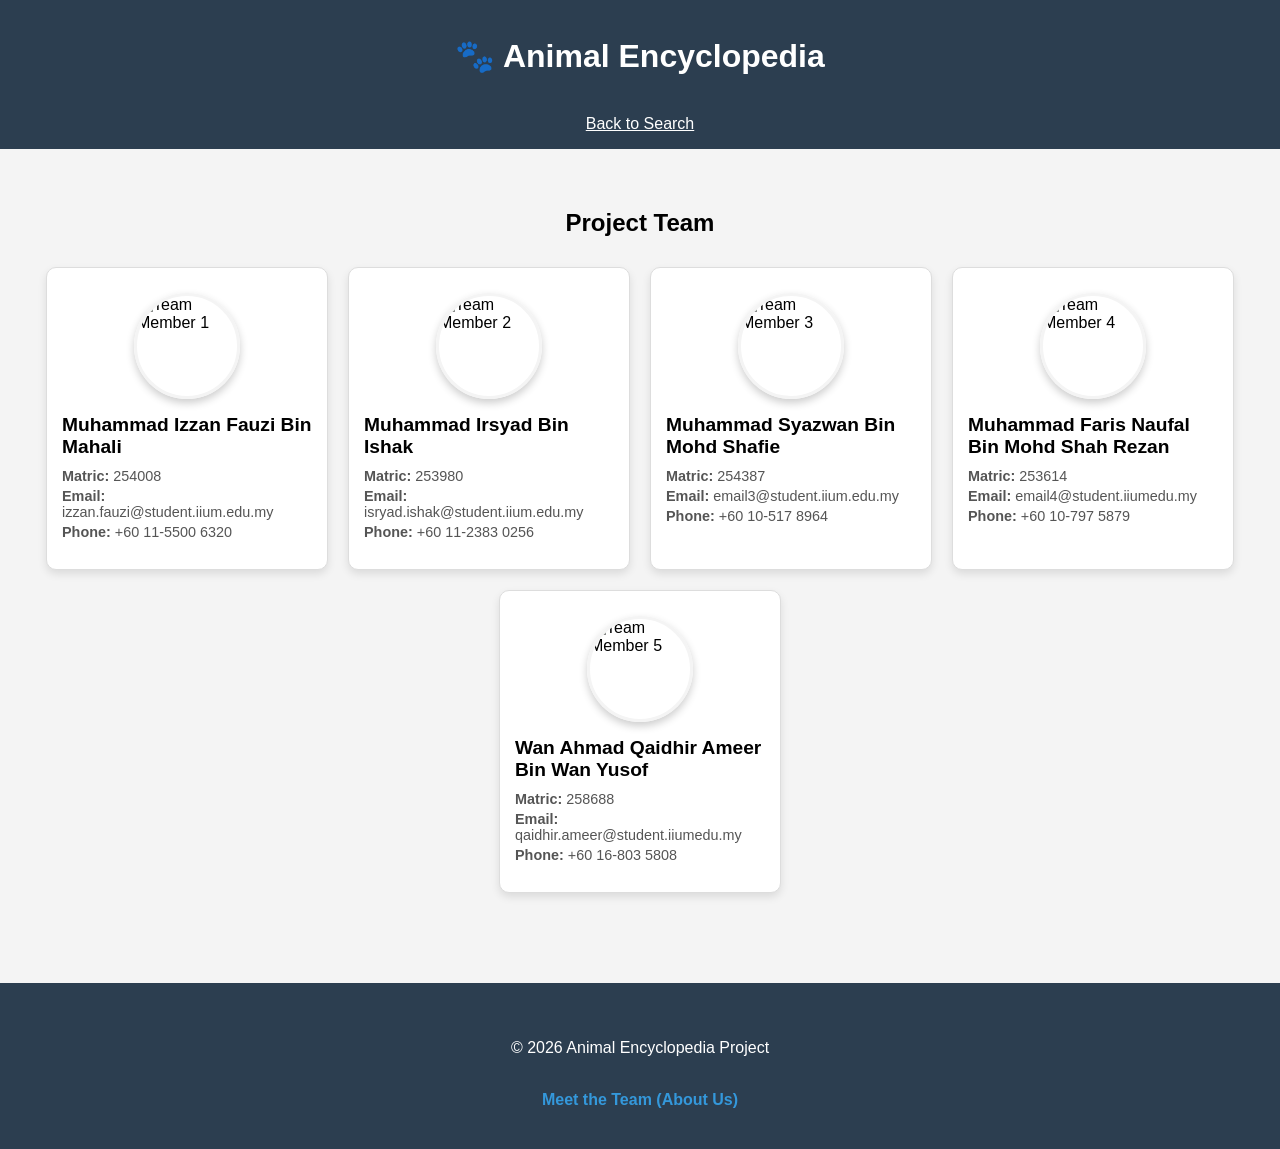
==== about.html @ 14aa9655 "New footer Co-authored-by: Copilot <copilot@github.com>" ====
<!DOCTYPE html>
<html lang="en">
<head>
  <meta charset="UTF-8">
  <meta name="viewport" content="width=device-width, initial-scale=1.0">
  <title>About Us - Animal Encyclopedia</title>
  <link rel = "stylesheet" href = "searchFinder.css"> 
  <link rel = "stylesheet" href = "footer.css">      
</head>
<body>

  <header>
    <h1>🐾 Animal Encyclopedia</h1>
    <br>
    <a href = "searchFinder.html" style = "color: white; text-decoration: underline;">Back to Search</a> 
  </header>

  <main class = "about-content" style = "padding: 40px;">
    <h2 style = "text-align: center; margin-bottom: 30px;">Project Team</h2>
    
    <div class="team-wrapper">
      
      <div class = "portfolio-container">
        <img src = "member1.jpg" alt = "Team Member 1" class = "profile-pic">
        <div class = "portfolio-details">
          <h3>Muhammad Izzan Fauzi Bin Mahali</h3>
          <p><strong>Matric:</strong> 254008</p>
          <p><strong>Email:</strong> izzan.fauzi@student.iium.edu.my</p>
          <p><strong>Phone:</strong> +60 11-5500 6320</p>
        </div>
      </div>

      <div class = "portfolio-container">
        <img src = "member2.jpg" alt = "Team Member 2" class = "profile-pic">
        <div class = "portfolio-details">
          <h3>Muhammad Irsyad Bin Ishak</h3>
          <p><strong>Matric:</strong> 253980</p>
          <p><strong>Email:</strong> isryad.ishak@student.iium.edu.my</p>
          <p><strong>Phone:</strong> +60 11-2383 0256</p>
        </div>
      </div>

      <div class = "portfolio-container">
        <img src = "member3.jpg" alt = "Team Member 3" class = "profile-pic">
        <div class = "portfolio-details">
          <h3>Muhammad Syazwan Bin Mohd Shafie</h3>
          <p><strong>Matric:</strong> 254387</p>
          <p><strong>Email:</strong> email3@student.iium.edu.my</p>
          <p><strong>Phone:</strong> +60 10-517 8964</p>
        </div>
      </div>

      <div class = "portfolio-container">
        <img src = "member4.jpg" alt = "Team Member 4" class = "profile-pic">
        <div class = "portfolio-details">
          <h3>Muhammad Faris Naufal Bin Mohd Shah Rezan</h3>
          <p><strong>Matric:</strong> 253614</p>
          <p><strong>Email:</strong> email4@student.iiumedu.my</p>
          <p><strong>Phone:</strong> +60 10-797 5879</p>
        </div>
      </div>

      <div class = "portfolio-container">
        <img src = "member5.jpg" alt = "Team Member 5" class = "profile-pic">
        <div class = "portfolio-details">
          <h3>Wan Ahmad Qaidhir Ameer Bin Wan Yusof</h3>
          <p><strong>Matric:</strong> 258688</p>
          <p><strong>Email:</strong> qaidhir.ameer@student.iiumedu.my</p>
          <p><strong>Phone:</strong> +60 16-803 5808</p>
        </div>
      </div>

    </div>
  </main>

  <div id = "footer-placeholder"></div>
  <script src = "component.js"></script>

</body>
</html>
---- searchFinder.css ----
body {
  font-family: Arial, sans-serif;
  margin: 0;
  background: #f4f4f4;
  overflow: hidden; /* Lock scrolling initially */
}

/* Add this utility class right below the body rule */
.allow-scroll {
  overflow: auto; 
}

header {
  background: #2c3e50;
  color: white;
  padding: 1rem;
  text-align: center;
}

.controls {
  display: flex;
  justify-content: center;
  gap: 10px;
  margin: 20px;
}

input, select {
  padding: 8px;
  font-size: 16px;
}

.container {
  display: grid;
  grid-template-columns: repeat(auto-fit, minmax(200px, 1fr));
  gap: 20px;
  padding: 20px;
}

.card {
  background: white;
  padding: 15px;
  border-radius: 10px;
  box-shadow: 0 2px 5px rgba(0,0,0,0.1);
  cursor: pointer;
  transition: transform 0.2s;
}

.card:hover {
  transform: scale(1.05);
}

.details {
  position: fixed;
  top: 0;
  left: 0;
  width: 100%;
  height: 100%;
  background: rgba(0,0,0,0.7);
  display: none;
  justify-content: center;
  align-items: center;
}

.details-content {
  background: white;
  padding: 20px;
  border-radius: 10px;
  max-width: 400px;
  width: 90%;
}

.close {
  float: right;
  cursor: pointer;
  font-size: 18px;
  color: red;
}
---- footer.css ----
/* --- Footer Team Portfolio Styles --- */
.site-footer {
  background-color: #2c3e50; 
  color: white;
  padding: 40px 20px;
  margin-top: 50px; 
  text-align: center; /* Centers the "Project Team" title */
}

.site-footer h2 {
  margin: 0 0 30px 0;
  font-size: 2rem;
  letter-spacing: 1px;
}

/* This wrapper holds all 5 cards and spaces them out */
.team-wrapper {
  display: flex;
  flex-wrap: wrap; /* Allows cards to wrap to the next line on small screens */
  justify-content: center;
  gap: 20px; /* Space between each team member card */
  max-width: 1400px;
  margin: 0 auto;
}

/* The individual member card */
/* 1. Update the card background so it looks good on a light page */
.portfolio-container {
  display: flex;
  flex-direction: column;
  align-items: center;
  background: white; /* Changed from transparent to solid white */
  padding: 25px 15px;
  border-radius: 10px;
  border: 1px solid #ddd; /* Light gray border */
  box-shadow: 0 4px 8px rgba(0,0,0,0.1); /* Added a nice soft shadow */
  width: 250px; 
  transition: transform 0.2s ease; 
}

/* Small hover effect to make the cards feel interactive */
.portfolio-container:hover {
  transform: translateY(-10px);
  background: rgba(255, 255, 255, 0.1);
}

.profile-pic {
  width: 100px;
  height: 100px;
  border-radius: 50%; 
  object-fit: cover; 
  border: 3px solid #f4f4f4;
  box-shadow: 0 4px 8px rgba(0,0,0,0.2);
  margin-bottom: 15px; /* Space between picture and name */
}

.portfolio-details h3 {
  margin: 0 0 10px 0;
  font-size: 1.2rem;
}

/* 2. Change the detail text color to dark gray so you can read it! */
.portfolio-details p {
  margin: 4px 0;
  font-size: 0.9rem;
  color: #555; /* Changed from #ecf0f1 (white) to #555 (dark gray) */
}
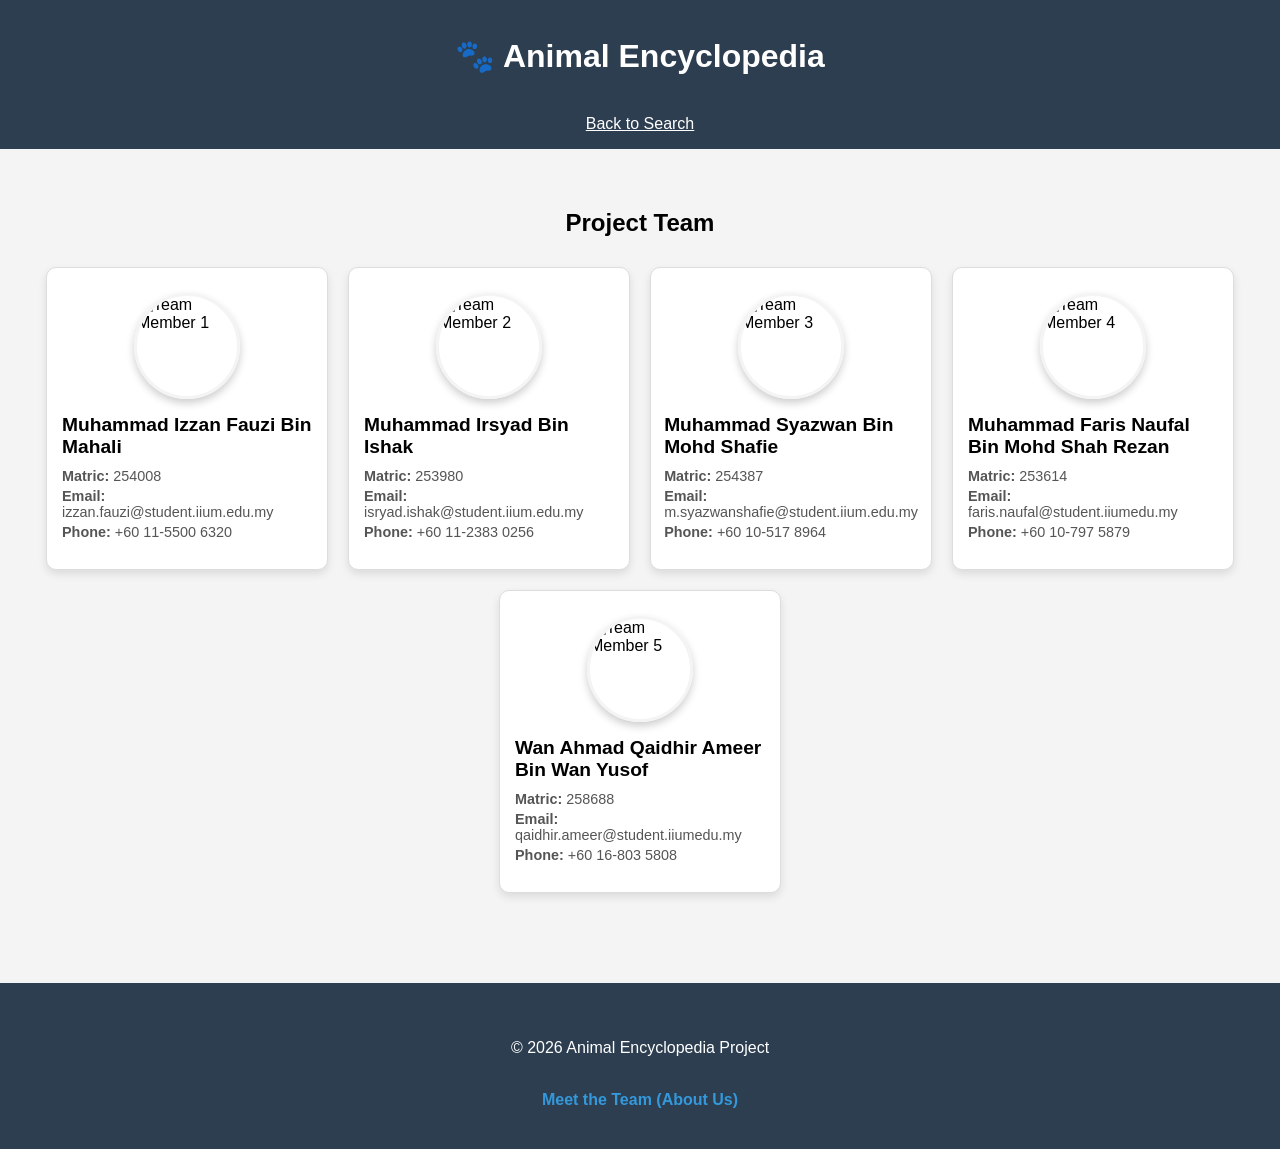
==== commit 86293576: "Minor adjustment" ====
--- a/about.html
+++ b/about.html
@@ -7,7 +7,7 @@
   <link rel = "stylesheet" href = "searchFinder.css"> 
   <link rel = "stylesheet" href = "footer.css">      
 </head>
-<body>
+<body class = "allow-scroll">
 
   <header>
     <h1>🐾 Animal Encyclopedia</h1>
@@ -21,7 +21,7 @@
     <div class="team-wrapper">
       
       <div class = "portfolio-container">
-        <img src = "member1.jpg" alt = "Team Member 1" class = "profile-pic">
+        <img src = "picture/member1.jpg" alt = "Team Member 1" class = "profile-pic">
         <div class = "portfolio-details">
           <h3>Muhammad Izzan Fauzi Bin Mahali</h3>
           <p><strong>Matric:</strong> 254008</p>
@@ -31,7 +31,7 @@
       </div>
 
       <div class = "portfolio-container">
-        <img src = "member2.jpg" alt = "Team Member 2" class = "profile-pic">
+        <img src = "picture/member2.jpg" alt = "Team Member 2" class = "profile-pic">
         <div class = "portfolio-details">
           <h3>Muhammad Irsyad Bin Ishak</h3>
           <p><strong>Matric:</strong> 253980</p>
@@ -41,27 +41,27 @@
       </div>
 
       <div class = "portfolio-container">
-        <img src = "member3.jpg" alt = "Team Member 3" class = "profile-pic">
+        <img src = "picture/member3.jpg" alt = "Team Member 3" class = "profile-pic">
         <div class = "portfolio-details">
           <h3>Muhammad Syazwan Bin Mohd Shafie</h3>
           <p><strong>Matric:</strong> 254387</p>
-          <p><strong>Email:</strong> email3@student.iium.edu.my</p>
+          <p><strong>Email:</strong> m.syazwanshafie@student.iium.edu.my</p>
           <p><strong>Phone:</strong> +60 10-517 8964</p>
         </div>
       </div>
 
       <div class = "portfolio-container">
-        <img src = "member4.jpg" alt = "Team Member 4" class = "profile-pic">
+        <img src = "picture/member4.jpg" alt = "Team Member 4" class = "profile-pic">
         <div class = "portfolio-details">
           <h3>Muhammad Faris Naufal Bin Mohd Shah Rezan</h3>
           <p><strong>Matric:</strong> 253614</p>
-          <p><strong>Email:</strong> email4@student.iiumedu.my</p>
+          <p><strong>Email:</strong> faris.naufal@student.iiumedu.my</p>
           <p><strong>Phone:</strong> +60 10-797 5879</p>
         </div>
       </div>
 
       <div class = "portfolio-container">
-        <img src = "member5.jpg" alt = "Team Member 5" class = "profile-pic">
+        <img src = "picture/member5.jpg" alt = "Team Member 5" class = "profile-pic">
         <div class = "portfolio-details">
           <h3>Wan Ahmad Qaidhir Ameer Bin Wan Yusof</h3>
           <p><strong>Matric:</strong> 258688</p>
--- a/searchFinder.css
+++ b/searchFinder.css
@@ -5,7 +5,6 @@
   overflow: hidden; /* Lock scrolling initially */
 }
 
-/* Add this utility class right below the body rule */
 .allow-scroll {
   overflow: auto; 
 }
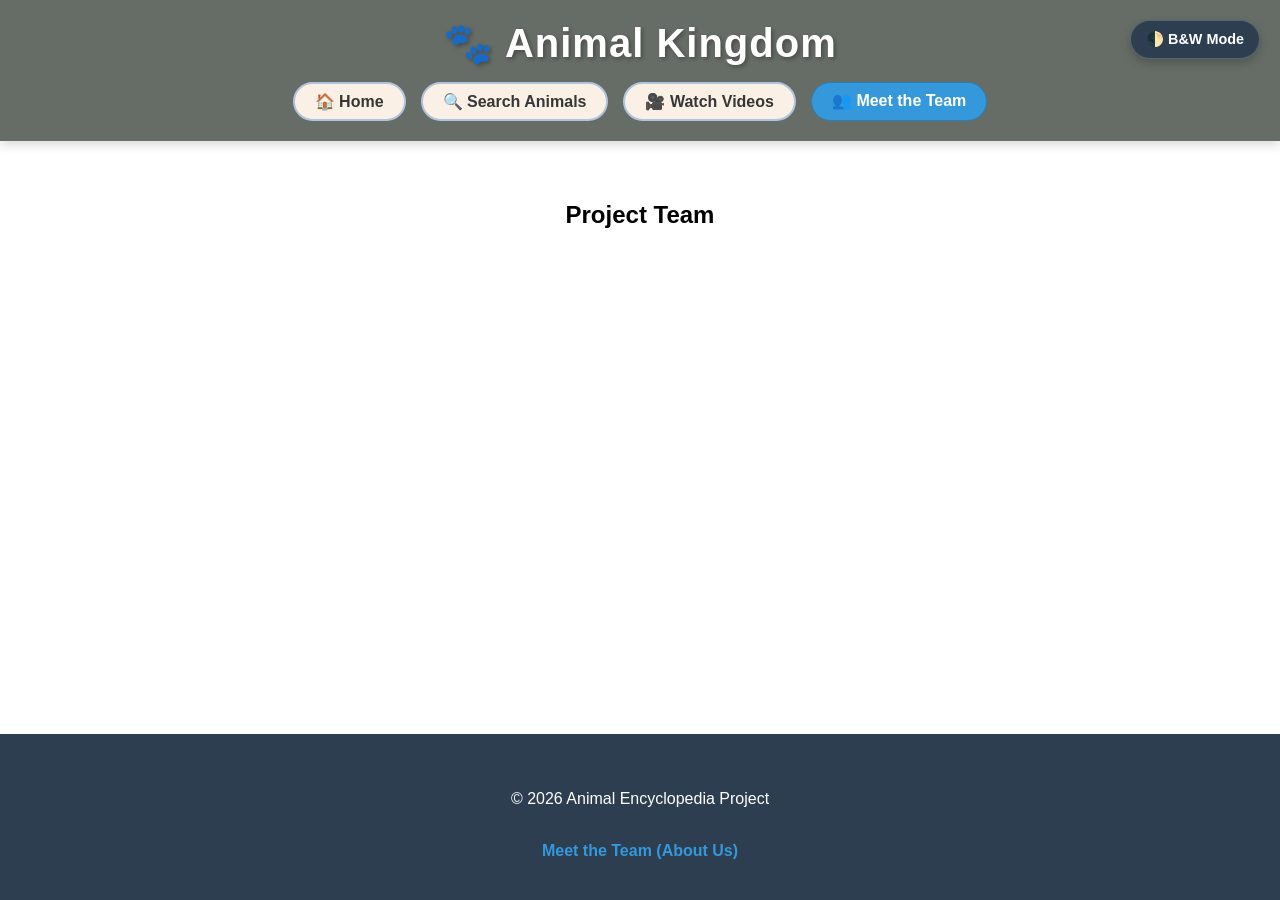
==== commit f416a6ad: "Merge 3f6cbb5240d3ae151149fb7f0b6da301e9db4cde into b7578bbd49a825073e89abdc458006cedf55699a" ====
--- a/about.html
+++ b/about.html
@@ -3,78 +3,35 @@
 <head>
   <meta charset="UTF-8">
   <meta name="viewport" content="width=device-width, initial-scale=1.0">
-  <title>About Us - Animal Encyclopedia</title>
-  <link rel = "stylesheet" href = "searchFinder.css"> 
-  <link rel = "stylesheet" href = "footer.css">      
+  <title>Meet the Team</title>
+  
+  <link rel="stylesheet" href="background.css"> 
+  <link rel="stylesheet" href="footer.css">      
+  <link rel="stylesheet" href="header.css">
+  <link rel="stylesheet" href="about.css">
 </head>
-<body class = "allow-scroll">
+<body>
 
   <header>
-    <h1>🐾 Animal Encyclopedia</h1>
-    <br>
-    <a href = "searchFinder.html" style = "color: white; text-decoration: underline;">Back to Search</a> 
+    <h1 title="Animal Kingdom Project">🐾 Animal Kingdom</h1>
+    <div class="header-nav">
+      <a href="index.html" title="Return to the main welcome screen">🏠 Home</a>
+      <a href="encyclopedia.html" title="Explore and filter the interactive animal database">🔍 Search Animals</a>
+      <a href="video.html" title="Watch educational animal documentaries">🎥 Watch Videos</a>
+      <a href="about.html" class="active-nav" title="View the student developers behind this project">👥 Meet the Team</a>
+    </div>
   </header>
 
-  <main class = "about-content" style = "padding: 40px;">
-    <h2 style = "text-align: center; margin-bottom: 30px;">Project Team</h2>
+  <main class="about-content">
+    <h2>Project Team</h2>
     
-    <div class="team-wrapper">
-      
-      <div class = "portfolio-container">
-        <img src = "picture/member1.jpg" alt = "Team Member 1" class = "profile-pic">
-        <div class = "portfolio-details">
-          <h3>Muhammad Izzan Fauzi Bin Mahali</h3>
-          <p><strong>Matric:</strong> 254008</p>
-          <p><strong>Email:</strong> izzan.fauzi@student.iium.edu.my</p>
-          <p><strong>Phone:</strong> +60 11-5500 6320</p>
-        </div>
-      </div>
-
-      <div class = "portfolio-container">
-        <img src = "picture/member2.jpg" alt = "Team Member 2" class = "profile-pic">
-        <div class = "portfolio-details">
-          <h3>Muhammad Irsyad Bin Ishak</h3>
-          <p><strong>Matric:</strong> 253980</p>
-          <p><strong>Email:</strong> isryad.ishak@student.iium.edu.my</p>
-          <p><strong>Phone:</strong> +60 11-2383 0256</p>
-        </div>
-      </div>
-
-      <div class = "portfolio-container">
-        <img src = "picture/member3.jpg" alt = "Team Member 3" class = "profile-pic">
-        <div class = "portfolio-details">
-          <h3>Muhammad Syazwan Bin Mohd Shafie</h3>
-          <p><strong>Matric:</strong> 254387</p>
-          <p><strong>Email:</strong> m.syazwanshafie@student.iium.edu.my</p>
-          <p><strong>Phone:</strong> +60 10-517 8964</p>
-        </div>
-      </div>
-
-      <div class = "portfolio-container">
-        <img src = "picture/member4.jpg" alt = "Team Member 4" class = "profile-pic">
-        <div class = "portfolio-details">
-          <h3>Muhammad Faris Naufal Bin Mohd Shah Rezan</h3>
-          <p><strong>Matric:</strong> 253614</p>
-          <p><strong>Email:</strong> faris.naufal@student.iiumedu.my</p>
-          <p><strong>Phone:</strong> +60 10-797 5879</p>
-        </div>
-      </div>
-
-      <div class = "portfolio-container">
-        <img src = "picture/member5.jpg" alt = "Team Member 5" class = "profile-pic">
-        <div class = "portfolio-details">
-          <h3>Wan Ahmad Qaidhir Ameer Bin Wan Yusof</h3>
-          <p><strong>Matric:</strong> 258688</p>
-          <p><strong>Email:</strong> qaidhir.ameer@student.iiumedu.my</p>
-          <p><strong>Phone:</strong> +60 16-803 5808</p>
-        </div>
-      </div>
-
-    </div>
+    <div class="team-wrapper" id="teamContainer"></div>
   </main>
 
-  <div id = "footer-placeholder"></div>
-  <script src = "component.js"></script>
+  <div id="footer-placeholder"></div>
+  
+  <script src="component.js"></script>
+  <script src="about.js"></script>
 
 </body>
 </html>
--- a/background.css
+++ b/background.css
@@ -0,0 +1,252 @@
+/* --- Global Background & Main Layout Styles --- */
+body {
+  background-image: url('image/background/index-background.jpeg');
+  background-size: cover;
+  background-position: center;
+  background-attachment: fixed;
+  margin: 0;
+  font-family: Arial, sans-serif;
+  display: flex;
+  flex-direction: column;
+  min-height: 100vh;
+}
+
+#footer-placeholder {
+  margin-top: auto;
+  width: 100%;
+}
+
+.allow-scroll {
+  overflow: auto; 
+}
+
+/* --- Global Control Panel (Search & Dropdowns) --- */
+.controls {
+  display: flex;
+  justify-content: center;
+  gap: 10px;
+  margin: 20px;
+}
+
+input, select {
+  background-color: linen;
+  border-radius: 10px;
+  box-shadow: 0 2px 5px rgba(0,0,0,0.1);
+  cursor: pointer;
+  transition: transform 0.2s;
+  border: 3px solid lightsteelblue;
+  padding: 10px 15px;
+  font-size: 1rem;
+  font-family: Arial, sans-serif;
+}
+
+@media (max-width: 768px) {
+  .controls {
+    flex-direction: column; 
+    align-items: stretch;
+    padding: 0 20px;
+  }
+}
+
+/* --- Dynamic Data Grids (Encyclopedia) --- */
+.container {
+  display: grid;
+  grid-template-columns: repeat(auto-fit, minmax(200px, 1fr));
+  gap: 20px;
+  padding: 20px;
+}
+
+.card {
+  background: linen;
+  padding: 15px;
+  border-radius: 10px;
+  box-shadow: 0 2px 5px rgba(0,0,0,0.1);
+  cursor: pointer;
+  transition: transform 0.2s;
+  border: 3px solid lightsteelblue;
+}
+
+.card:hover {
+  transform: scale(1.05);
+}
+
+/* ==========================================
+   Interactive Pop-Up Modal (Split Layout)
+   ========================================== */
+.details {
+  position: fixed;
+  top: 0;
+  left: 0;
+  width: 100%;
+  height: 100%;
+  background: rgba(0,0,0,0.7);
+  display: none;
+  justify-content: center;
+  align-items: center;
+  z-index: 2000;
+}
+
+.details-content {
+  background: linen;
+  padding: 20px;
+  border-radius: 10px;
+}
+
+.close {
+  float: right;
+  cursor: pointer;
+  font-size: 18px;
+  color: red;
+}
+
+/* Details modal - split layout */
+.details-content.details-split {
+  display: flex;
+  flex-direction: row;
+  gap: 20px;
+  max-width: 900px;        
+  width: auto;             
+}
+
+.details-left {
+  width: 320px;           
+  flex-shrink: 0;          
+}
+
+.details-right {
+  min-width: 300px;
+  flex: 1;
+  border-left: 1px solid #ddd;
+  padding-left: 15px;
+}
+
+@media (max-width: 700px) {
+  .details-content.details-split {
+    flex-direction: column;
+  }
+  .details-left {
+    width: 100%;           
+  }
+  .details-right {
+    border-left: none;
+    padding-left: 0;
+    margin-top: 15px;
+  }
+}
+
+/* ==========================================
+   Interactive Image Carousel Styles
+   ========================================== */
+.image-carousel {
+  position: relative;
+  display: flex;
+  align-items: center;
+  justify-content: center;
+  margin-bottom: 15px;
+}
+
+.carousel-btn {
+  background-color: rgba(44, 62, 80, 0.7); 
+  color: white;
+  border: none;
+  width: 40px;
+  height: 40px;
+  cursor: pointer;
+  font-size: 1.2rem;
+  border-radius: 50%;
+  position: absolute;
+  z-index: 10;
+  transition: background-color 0.3s, transform 0.2s;
+  display: flex;
+  align-items: center;
+  justify-content: center;
+}
+
+.carousel-btn:hover {
+  background-color: rgba(44, 62, 80, 1);
+  transform: scale(1.1);
+}
+
+#prevImageBtn { left: 10px; }
+#nextImageBtn { right: 10px; }
+
+#detailImage {
+  width: 100%;
+  height: 250px;
+  object-fit: cover;     
+  border-radius: 8px;
+  margin-bottom: 0;
+}
+
+/* ==========================================
+   Action Button Styles (Audio & Map)
+   ========================================== */
+.sound-btn {
+  background-color: #3498db;
+  color: white;
+  border: none;
+  padding: 8px 15px;
+  border-radius: 20px;
+  cursor: pointer;
+  font-weight: bold;
+  font-size: 0.9rem;
+  transition: background-color 0.3s, transform 0.2s;
+  display: inline-flex;
+  align-items: center;
+  justify-content: center;
+  flex: 1; 
+  gap: 5px;
+}
+
+.sound-btn:hover {
+  background-color: #2980b9;
+  transform: scale(1.05);
+}
+
+.map-btn {
+  background-color: #27ae60; 
+}
+
+.map-btn:hover {
+  background-color: #1e8449;
+}
+
+/* ==========================================================================
+   Inclusive Accessibility Features (Grayscale / OKU Contrast Mode)
+   ========================================================================== */
+#bwToggle {
+  position: fixed;
+  top: 20px;
+  right: 20px;
+  z-index: 10001; 
+  padding: 10px 15px;
+  font-size: 0.9rem;
+  font-weight: bold;
+  background-color: #2c3e50; 
+  color: #ffffff;
+  border: 1px solid rgba(255, 255, 255, 0.2);
+  border-radius: 30px; 
+  cursor: pointer;
+  box-shadow: 0 4px 10px rgba(0, 0, 0, 0.2);
+}
+
+#bwToggle:hover {
+  background-color: #1a252f; 
+  transform: scale(1.05);
+}
+
+.grayscale {
+  filter: grayscale(100%) !important; 
+}
+
+/* ==========================================================================
+   About Page Specific Layouts
+   ========================================================================== */
+.about-content {
+  padding: 40px;
+}
+
+.about-content h2 {
+  text-align: center; 
+  margin-bottom: 30px;
+}
--- a/header.css
+++ b/header.css
@@ -0,0 +1,72 @@
+/* --- Global Header Styles (header.css) --- */
+header {
+  position: sticky;
+  top: 0;
+  z-index: 1000;
+  background-color: rgba(20, 30, 20, 0.65); 
+  color: white;
+  padding: 20px 40px;
+  text-align: center;
+  box-shadow: 0 4px 10px rgba(0, 0, 0, 0.15);  
+  display: flex;
+  flex-direction: column;
+  align-items: center;
+  gap: 10px;
+}
+
+header h1 {
+  margin: 0;
+  font-size: 2.5rem;
+  letter-spacing: 1px;
+  text-shadow: 2px 2px 4px rgba(0, 0, 0, 0.3); 
+}
+
+/* --- Navigation Links --- */
+.header-nav {
+  display: flex;
+  gap: 15px; 
+  margin-top: 5px;
+}
+
+.header-nav a {
+  color: #373636; 
+  text-decoration: none;
+  font-size: 1rem;
+  font-weight: bold;
+  padding: 8px 20px;
+  background-color: linen;
+  border-radius: 20px; 
+  border: 2px solid lightsteelblue;
+  transition: all 0.3s ease;
+}
+
+.header-nav a:hover {
+  background-color: rgba(255, 255, 255, 0.2); 
+  border: 2px solid #3498db; 
+  color: white;
+  transform: translateY(-2px); 
+}
+
+/* --- Mobile Styles for Header --- */
+@media (max-width: 768px) {
+  header h1 {
+    font-size: 1.8rem; 
+  }
+  
+  .header-nav {
+    flex-wrap: wrap; 
+    justify-content: center;
+  }
+  
+  .header-nav a {
+    padding: 8px 12px; 
+    font-size: 0.9rem;
+  }
+}
+
+/* 🌟 FIXED: Active Navigation State now matches the new solid hover color */
+.active-nav {
+  background-color: #3498db !important;
+  border: 1px solid #2980b9 !important;
+  color: white !important;
+}
--- a/about.css
+++ b/about.css
@@ -0,0 +1,61 @@
+/* --- Meet the Team Styles (about.css) --- */
+
+.team-wrapper {
+  display: flex;
+  flex-wrap: wrap;       
+  justify-content: center;
+  gap: 25px;            
+  max-width: 1200px;
+  margin: 30px auto 0 auto;
+}
+
+.portfolio-container {
+  display: flex;
+  flex-direction: column;
+  align-items: center;
+  background: linen;  /* Solid white card background */
+  padding: 30px 20px;
+  border-radius: 12px;
+  border: 1px solid #e0e0e0;
+  box-shadow: 0 4px 12px rgba(0, 0, 0, 0.08); 
+  width: 280px;         
+  box-sizing: border-box;
+  transition: transform 0.3s ease, box-shadow 0.3s ease;
+}
+
+.portfolio-container:hover {
+  transform: translateY(-8px); 
+  box-shadow: 0 8px 20px rgba(0, 0, 0, 0.15); 
+}
+
+.profile-pic {
+  width: 120px;
+  height: 120px;
+  border-radius: 50%;   
+  object-fit: cover;    
+  border: 4px solid #f4f4f4;
+  box-shadow: 0 4px 8px rgba(0, 0, 0, 0.1);
+  margin-bottom: 20px;
+}
+
+.portfolio-details {
+  text-align: left;
+  width: 100%;
+}
+
+.portfolio-details h3 {
+  margin: 0 0 12px 0;
+  color: #2c3e50;       
+  font-size: 1.25rem;
+  line-height: 1.4;
+}
+
+.portfolio-details p {
+  margin: 6px 0;
+  font-size: 0.9rem;
+  color: #555555;       
+}
+
+.portfolio-details strong {
+  color: #2c3e50;       
+}
